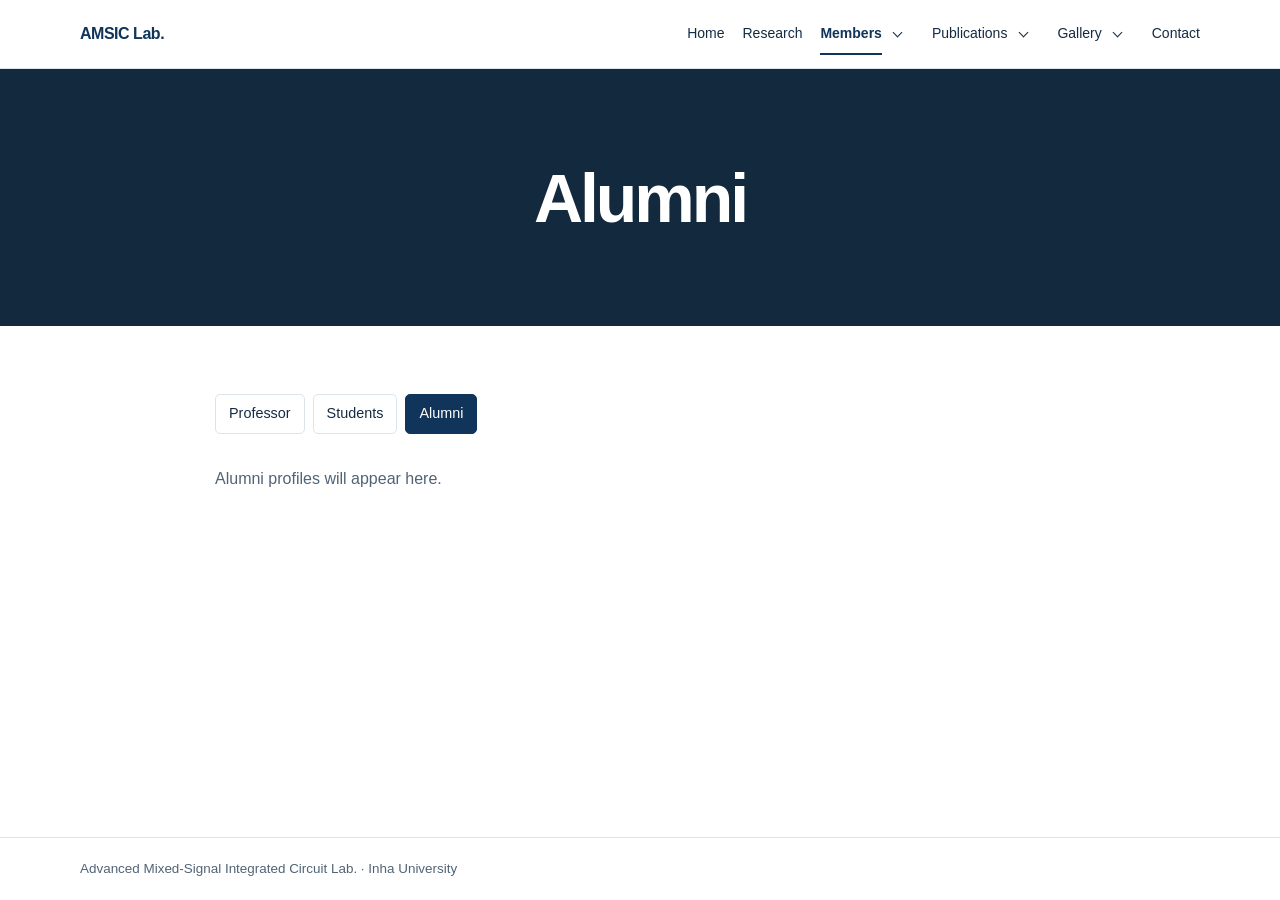
==== alumni.html @ 564e55a3 "Add files via upload" ====
<!doctype html>
<html lang="en">
<head>
  <meta charset="utf-8">
  <meta name="viewport" content="width=device-width, initial-scale=1">
  <title>Alumni | AMSIC Lab.</title>
  <!-- styles.css는 모든 페이지의 디자인, menu.js는 드롭다운 닫기 동작을 담당합니다. -->
  <link rel="stylesheet" href="styles.css">
  <script src="menu.js" defer></script>
</head>
<body>
  <a class="skip-link" href="#main">Skip to content</a>
  <!-- 공통 상단 메뉴. 메뉴를 바꿀 때는 각 HTML의 이 부분을 함께 수정하세요. -->
  <header class="header">
    <div class="container header-inner">
      <a class="brand" href="index.html">AMSIC Lab.</a>
      <nav class="nav" aria-label="Main navigation">
        <a href="index.html" class="nav-link">Home</a>
        <a href="research.html" class="nav-link">Research</a>
          <!-- 메뉴 이름의 href는 기본 페이지, details 안의 링크는 화살표를 눌렀을 때 나오는 목록입니다. -->
          <div class="nav-group">
            <a href="professor.html" class="nav-link is-active">Members</a>
            <details>
              <summary aria-label="Members submenu"></summary>
              <div class="dropdown">
              <a href="professor.html">Professor</a>
              <a href="students.html">Students</a>
              <a href="alumni.html" aria-current="page">Alumni</a>
              </div>
            </details>
          </div>
          <div class="nav-group">
            <a href="papers.html" class="nav-link">Publications</a>
            <details>
              <summary aria-label="Publications submenu"></summary>
              <div class="dropdown">
              <a href="papers.html">Papers</a>
              <a href="patents.html">Patents</a>
              </div>
            </details>
          </div>
          <div class="nav-group">
            <a href="team-gallery.html" class="nav-link">Gallery</a>
            <details>
              <summary aria-label="Gallery submenu"></summary>
              <div class="dropdown">
              <a href="team-gallery.html">Team Gallery</a>
              <a href="chip-gallery.html">Chip Gallery</a>
              </div>
            </details>
          </div>
        <a class="nav-link" href="index.html#contact">Contact</a>
      </nav>
    </div>
  </header>

  <main id="main">
    <div class="banner">
      <h1 class="container">Alumni</h1>
    </div>
    <div class="container reading page-content">
      <!-- 본문 상단의 하위 페이지 버튼. aria-current="page"는 지금 보고 있는 페이지를 표시합니다. -->
      <nav class="subnav" aria-label="Members pages">
        <a href="professor.html">Professor</a>
        <a href="students.html">Students</a>
        <a href="alumni.html" aria-current="page">Alumni</a>
      </nav>
      <!-- 항목을 추가할 때 아래 문장을 실제 내용 또는 목록으로 바꾸세요. -->
      <p>Alumni profiles will appear here.</p>
    </div>
  </main>

  <footer>
    <div class="container">Advanced Mixed-Signal Integrated Circuit Lab. · Inha University</div>
  </footer>
</body>
</html>
---- styles.css ----
/* 모든 페이지의 공통 디자인입니다. 색은 아래 값을 바꾸면 됩니다. */
:root {
  --navy: #10345a;
  --banner: #13293d;
  --ink: #142b43;
  --muted: #516377;
  --line: #dbe4ed;
  --tint: #f1f5f9;
  --white: #fff;
  --width: 1120px;
}

* { box-sizing: border-box; }
body {
  margin: 0;
  min-height: 100vh;
  display: flex;
  flex-direction: column;
  color: var(--ink);
  background: var(--white);
  font: 1rem/1.65 Inter, Arial, sans-serif;
}
main { flex: 1; }
a { color: inherit; text-underline-offset: 4px; }
a:focus-visible, summary:focus-visible { outline: 2px solid var(--navy); outline-offset: 3px; }
h1, h2, h3, p, figure { margin: 0; }
h1, h2, h3 { line-height: 1.15; }
h2 { color: var(--navy); font-size: clamp(1.55rem, 3vw, 2.25rem); letter-spacing: -.035em; }
h3 { font-size: 1.125rem; }
.container { width: min(var(--width), calc(100% - 48px)); margin-inline: auto; }
.reading { max-width: 850px; }
.skip-link { position: fixed; z-index: 5; top: 8px; left: 8px; padding: 8px 14px; background: white; transform: translateY(-160%); }
.skip-link:focus { transform: none; }

/* 상단 메뉴. is-active는 현재 메뉴에 밑줄을 표시합니다. */
.header { position: relative; z-index: 2; border-bottom: 1px solid var(--line); background: white; }
.header-inner { display: flex; align-items: center; justify-content: space-between; min-height: 68px; gap: 8px 24px; }
.brand { color: var(--navy); font-weight: 750; letter-spacing: -.03em; text-decoration: none; white-space: nowrap; }
.nav { display: flex; flex-wrap: wrap; align-items: center; gap: 0 18px; font-size: .875rem; }
.nav-group { display: flex; align-items: center; position: relative; }
.nav-link {
  display: inline-flex;
  align-items: center;
  min-height: 42px;
  text-decoration: none;
  background: linear-gradient(var(--navy), var(--navy)) left bottom / 0 2px no-repeat;
  transition: background-size 160ms ease;
}
.nav-link:hover, .nav-link.is-active { background-size: 100% 2px; }
.nav-link.is-active { color: var(--navy); font-weight: 700; }
.nav summary {
  display: grid;
  place-items: center;
  min-width: 32px;
  min-height: 42px;
  border-radius: 4px;
  list-style: none;
  cursor: pointer;
}
.nav summary::-webkit-details-marker { display: none; }
.nav summary:hover, .nav details[open] summary { background-color: var(--tint); }
.nav summary::after {
  content: "";
  width: 6px;
  height: 6px;
  border: solid currentColor;
  border-width: 0 1px 1px 0;
  transform: translateY(-2px) rotate(45deg);
  transition: transform 160ms ease;
}
.nav details[open] summary::after { transform: translateY(1px) rotate(225deg); }
.dropdown {
  position: absolute;
  top: 100%;
  right: 0;
  min-width: 148px;
  padding: 5px;
  border: 1px solid var(--line);
  border-radius: 7px;
  background: white;
  box-shadow: 0 8px 24px #10345a15;
}
.nav details[open] .dropdown { animation: enter 160ms ease-out; }
.dropdown a { display: block; padding: 8px 10px; border-radius: 4px; text-decoration: none; white-space: nowrap; }
.dropdown a:hover, .dropdown a[aria-current="page"] { background: var(--tint); color: var(--navy); }

/* hero는 홈 첫 화면, banner는 Research 같은 하위 페이지의 네이비 제목 영역입니다. */
.hero, .banner { text-align: center; }
.hero { padding: clamp(65px, 8vw, 112px) 0 clamp(54px, 7vw, 88px); }
.affiliation { margin-bottom: 18px; color: var(--muted); font-size: .76rem; font-weight: 700; letter-spacing: .16em; text-transform: uppercase; }
.hero h1 { color: var(--navy); font-size: clamp(2.3rem, 5.8vw, 4.75rem); letter-spacing: -.058em; line-height: 1.08; }
.intro { max-width: 560px; margin: 20px auto 0; color: var(--muted); }
.banner { padding: clamp(53px, 7vw, 91px) 0; background: var(--banner); color: white; }
.banner h1 { font-size: clamp(2.6rem, 6vw, 4.25rem); letter-spacing: -.045em; }
.banner h1, .hero .container { animation: enter 260ms ease-out; }
/* 제목과 드롭다운이 나타나는 효과. 위 animation 속성의 ms 값을 바꾸면 길이가 달라집니다. */
@keyframes enter {
  from { opacity: .45; transform: translateY(5px); }
  to { opacity: 1; transform: translateY(0); }
}

/* 홈 본문. News, Research 카드, Contact 영역에 공통 여백을 적용합니다. */
.section { padding-block: clamp(36px, 5vw, 60px); border-top: 1px solid var(--line); }
.section-heading { display: flex; align-items: baseline; justify-content: space-between; flex-wrap: wrap; gap: 8px 16px; margin-bottom: 20px; }
.section-heading a, .contact-panel a { color: var(--navy); font-weight: 700; }
.news { list-style: none; margin: 0; padding: 0; }
.news li { padding-block: 13px; border-bottom: 1px solid var(--line); }
.news li:first-child { border-top: 1px solid var(--line); }
.news li > span { display: inline-block; min-width: 84px; color: var(--muted); font-size: .86rem; }
.news a:hover { color: var(--navy); }
.topics { display: grid; grid-template-columns: repeat(3, minmax(0, 1fr)); gap: 12px; }
.topic { display: block; padding: 22px; border: 1px solid var(--line); border-radius: 8px; text-decoration: none; transition: background-color 160ms ease, transform 160ms ease; }
.topic:hover { transform: translateY(-2px); background: var(--tint); }
.topic p, .copy { margin-top: 9px; color: var(--muted); }
.contact-panel { padding: clamp(23px, 5vw, 46px); border-radius: 8px; background: var(--tint); }
.contact-panel p { margin: 10px 0; }

/* 하위 페이지 본문. subnav는 본문 상단의 페이지 이동 버튼입니다. */
.page-content { padding-block: clamp(34px, 6vw, 68px); }
.page-content > h2 { margin-bottom: 14px; }
.page-content > p { color: var(--muted); }
.subnav { display: flex; gap: 8px; flex-wrap: wrap; margin-bottom: 32px; }
.subnav a { padding: 7px 13px; border: 1px solid var(--line); border-radius: 5px; font-size: .9rem; text-decoration: none; }
.subnav a:hover { background: var(--tint); }
.subnav a[aria-current="page"] { background: var(--navy); color: white; border-color: var(--navy); }
.entry { padding-block: 25px; border-top: 1px solid var(--line); }
.entry h2 { font-size: clamp(1.28rem, 2.5vw, 1.65rem); }
.entry p { margin-top: 9px; color: var(--muted); }
.research-list { margin-top: 30px; }
.media-slot { display: grid; place-items: center; min-height: 155px; margin-top: 16px; padding: 20px; border: 1px dashed #b7c6d6; border-radius: 7px; color: var(--muted); background: var(--tint); text-align: center; }
.media-slot img { display: block; width: 100%; height: auto; }
.media-slot figcaption { margin-top: 8px; }
footer { padding-block: 20px; border-top: 1px solid var(--line); color: var(--muted); font-size: .84rem; }

/* 화면이 좁으면 상단 메뉴가 줄바꿈되고 연구 카드가 한 열로 바뀝니다. */
@media (max-width: 720px) {
  .container { width: calc(100% - 32px); }
  .header-inner { flex-direction: column; align-items: flex-start; justify-content: center; padding-block: 10px; gap: 2px; }
  .nav { gap: 0 10px; font-size: .83rem; }
  .nav-group:first-of-type .dropdown { left: 0; right: auto; }
  .topics { grid-template-columns: 1fr; }
}
/* 사용자가 기기에서 동작 줄이기를 켜면 전환 효과를 끕니다. */
@media (prefers-reduced-motion: reduce) {
  *, *::before, *::after { animation: none !important; transition: none !important; }
}
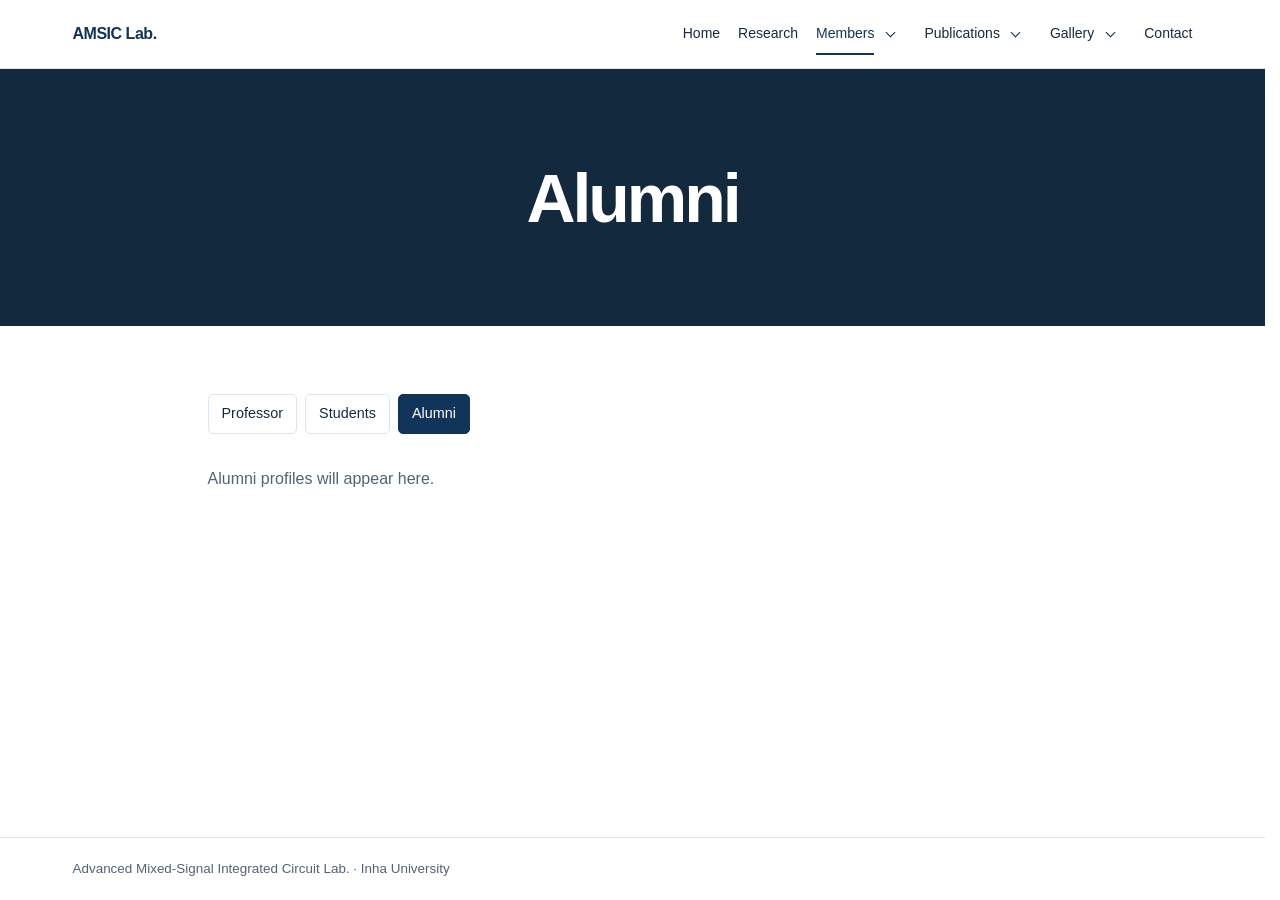
==== commit 5515112c: "Add files via upload" ====
--- a/alumni.html
+++ b/alumni.html
@@ -49,7 +49,7 @@
               </div>
             </details>
           </div>
-        <a class="nav-link" href="index.html#contact">Contact</a>
+        <a class="nav-link" href="contact.html">Contact</a>
       </nav>
     </div>
   </header>
--- a/styles.css
+++ b/styles.css
@@ -9,6 +9,9 @@
   --white: #fff;
   --width: 1120px;
 }
+
+/* 스크롤바 유무에 따라 로고와 메뉴가 움직이지 않도록 자리를 확보합니다. */
+html { scrollbar-gutter: stable; }
 
 * { box-sizing: border-box; }
 body {
@@ -47,7 +50,8 @@
   transition: background-size 160ms ease;
 }
 .nav-link:hover, .nav-link.is-active { background-size: 100% 2px; }
-.nav-link.is-active { color: var(--navy); font-weight: 700; }
+/* 선택 메뉴의 글자 폭을 유지하고 밑줄로 현재 위치를 표시합니다. */
+.nav-link.is-active { color: var(--navy); font-weight: 400; }
 .nav summary {
   display: grid;
   place-items: center;
@@ -92,7 +96,7 @@
 .intro { max-width: 560px; margin: 20px auto 0; color: var(--muted); }
 .banner { padding: clamp(53px, 7vw, 91px) 0; background: var(--banner); color: white; }
 .banner h1 { font-size: clamp(2.6rem, 6vw, 4.25rem); letter-spacing: -.045em; }
-.banner h1, .hero .container { animation: enter 260ms ease-out; }
+.banner h1, .hero .container { animation: enter 800ms ease-out; }
 /* 제목과 드롭다운이 나타나는 효과. 위 animation 속성의 ms 값을 바꾸면 길이가 달라집니다. */
 @keyframes enter {
   from { opacity: .45; transform: translateY(5px); }
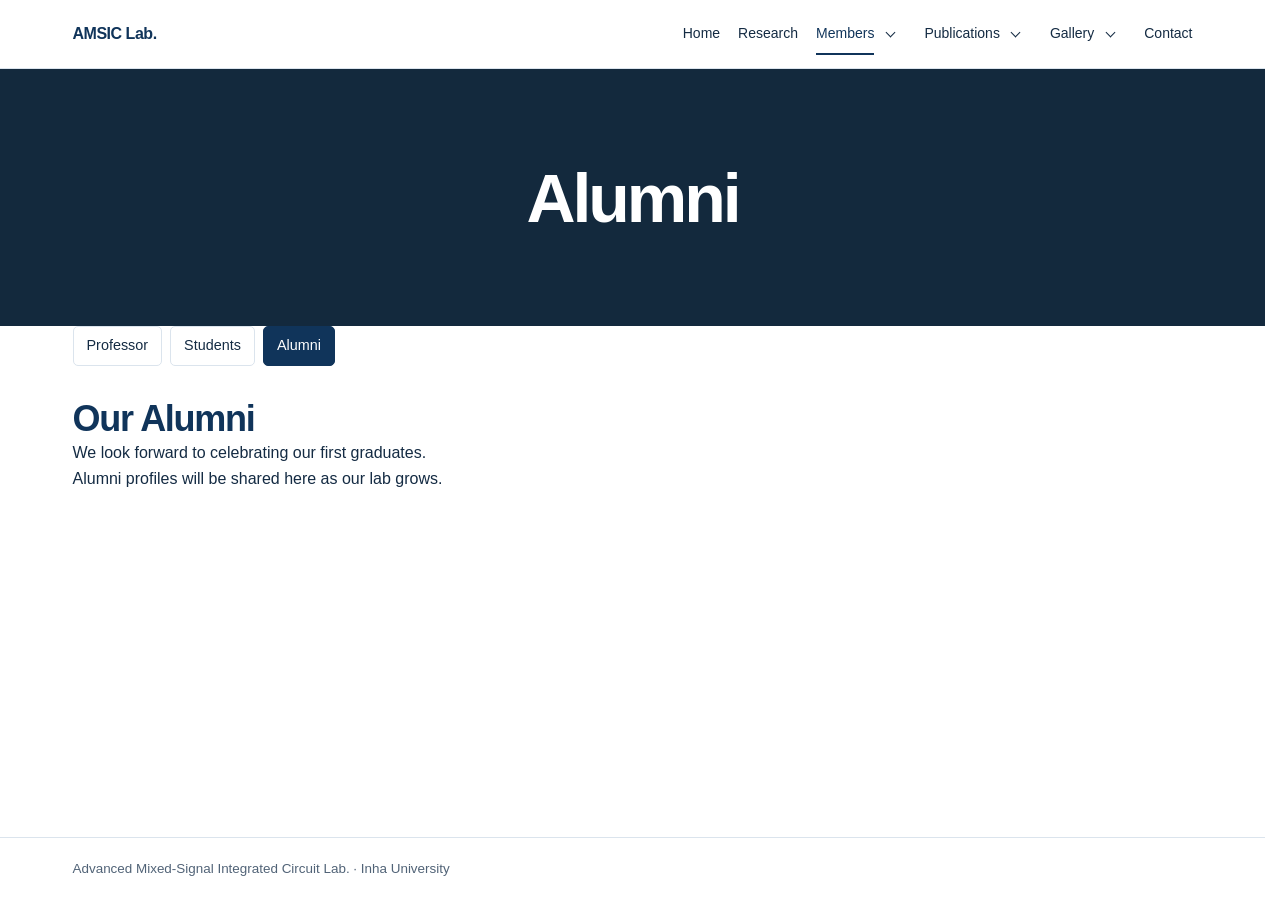
==== commit bcbb4f7f: "Update alumni.html" ====
--- a/alumni.html
+++ b/alumni.html
@@ -58,18 +58,25 @@
     <div class="banner">
       <h1 class="container">Alumni</h1>
     </div>
-    <div class="container reading page-content">
-      <!-- 본문 상단의 하위 페이지 버튼. aria-current="page"는 지금 보고 있는 페이지를 표시합니다. -->
+  
+    <div class="container alumni-content">
+      <!-- Members 페이지 공통 버튼 -->
       <nav class="subnav" aria-label="Members pages">
         <a href="professor.html">Professor</a>
         <a href="students.html">Students</a>
         <a href="alumni.html" aria-current="page">Alumni</a>
       </nav>
-      <!-- 항목을 추가할 때 아래 문장을 실제 내용 또는 목록으로 바꾸세요. -->
-      <p>Alumni profiles will appear here.</p>
+  
+      <!-- 졸업생이 생기면 이 영역을 프로필 목록으로 교체하세요. -->
+      <section class="alumni-notice" aria-labelledby="alumni-title">
+        <h2 id="alumni-title">Our Alumni</h2>
+        <p>
+          We look forward to celebrating our first graduates.<br>
+          Alumni profiles will be shared here as our lab grows.
+        </p>
+      </section>
     </div>
   </main>
-
   <footer>
     <div class="container">Advanced Mixed-Signal Integrated Circuit Lab. · Inha University</div>
   </footer>
--- a/styles.css
+++ b/styles.css
@@ -36,54 +36,22 @@
 .skip-link:focus { transform: none; }
 
 /* 상단 메뉴. is-active는 현재 메뉴에 밑줄을 표시합니다. */
-.header { position: relative; z-index: 2; border-bottom: 1px solid var(--line); background: white; }
+.header { position: sticky; top: 0; z-index: 100; border-bottom: 1px solid var(--line); background: white; box-shadow: none; transition: box-shadow 200ms ease; }
+.header.is-scrolled { box-shadow: 0 4px 12px rgba(16, 52, 90, 0.12); }
 .header-inner { display: flex; align-items: center; justify-content: space-between; min-height: 68px; gap: 8px 24px; }
 .brand { color: var(--navy); font-weight: 750; letter-spacing: -.03em; text-decoration: none; white-space: nowrap; }
 .nav { display: flex; flex-wrap: wrap; align-items: center; gap: 0 18px; font-size: .875rem; }
 .nav-group { display: flex; align-items: center; position: relative; }
-.nav-link {
-  display: inline-flex;
-  align-items: center;
-  min-height: 42px;
-  text-decoration: none;
-  background: linear-gradient(var(--navy), var(--navy)) left bottom / 0 2px no-repeat;
-  transition: background-size 160ms ease;
-}
+.nav-link { display: inline-flex; align-items: center; min-height: 42px; text-decoration: none; background: linear-gradient(var(--navy), var(--navy)) left bottom / 0 2px no-repeat; transition: background-size 160ms ease; }
 .nav-link:hover, .nav-link.is-active { background-size: 100% 2px; }
 /* 선택 메뉴의 글자 폭을 유지하고 밑줄로 현재 위치를 표시합니다. */
 .nav-link.is-active { color: var(--navy); font-weight: 400; }
-.nav summary {
-  display: grid;
-  place-items: center;
-  min-width: 32px;
-  min-height: 42px;
-  border-radius: 4px;
-  list-style: none;
-  cursor: pointer;
-}
+.nav summary { display: grid; place-items: center; min-width: 32px; min-height: 42px; border-radius: 4px; list-style: none; cursor: pointer; }
 .nav summary::-webkit-details-marker { display: none; }
 .nav summary:hover, .nav details[open] summary { background-color: var(--tint); }
-.nav summary::after {
-  content: "";
-  width: 6px;
-  height: 6px;
-  border: solid currentColor;
-  border-width: 0 1px 1px 0;
-  transform: translateY(-2px) rotate(45deg);
-  transition: transform 160ms ease;
-}
+.nav summary::after { content: ""; width: 6px; height: 6px; border: solid currentColor; border-width: 0 1px 1px 0; transform: translateY(-2px) rotate(45deg); transition: transform 160ms ease; }
 .nav details[open] summary::after { transform: translateY(1px) rotate(225deg); }
-.dropdown {
-  position: absolute;
-  top: 100%;
-  right: 0;
-  min-width: 148px;
-  padding: 5px;
-  border: 1px solid var(--line);
-  border-radius: 7px;
-  background: white;
-  box-shadow: 0 8px 24px #10345a15;
-}
+.dropdown { position: absolute; top: 100%; right: 0; min-width: 148px; padding: 5px; border: 1px solid var(--line); border-radius: 7px; background: white; box-shadow: 0 8px 24px #10345a15; }
 .nav details[open] .dropdown { animation: enter 160ms ease-out; }
 .dropdown a { display: block; padding: 8px 10px; border-radius: 4px; text-decoration: none; white-space: nowrap; }
 .dropdown a:hover, .dropdown a[aria-current="page"] { background: var(--tint); color: var(--navy); }
@@ -93,10 +61,10 @@
 .hero { padding: clamp(65px, 8vw, 112px) 0 clamp(54px, 7vw, 88px); }
 .affiliation { margin-bottom: 18px; color: var(--muted); font-size: .76rem; font-weight: 700; letter-spacing: .16em; text-transform: uppercase; }
 .hero h1 { color: var(--navy); font-size: clamp(2.3rem, 5.8vw, 4.75rem); letter-spacing: -.058em; line-height: 1.08; }
-.intro { max-width: 560px; margin: 20px auto 0; color: var(--muted); }
+.intro { max-width: 820px; margin: 24px auto 0; color: var(--muted); line-height: 1.9; }
 .banner { padding: clamp(53px, 7vw, 91px) 0; background: var(--banner); color: white; }
 .banner h1 { font-size: clamp(2.6rem, 6vw, 4.25rem); letter-spacing: -.045em; }
-.banner h1, .hero .container { animation: enter 800ms ease-out; }
+.banner h1, .hero .container { animation: enter 600ms ease-out; }
 /* 제목과 드롭다운이 나타나는 효과. 위 animation 속성의 ms 값을 바꾸면 길이가 달라집니다. */
 @keyframes enter {
   from { opacity: .45; transform: translateY(5px); }
@@ -112,7 +80,7 @@
 .news li:first-child { border-top: 1px solid var(--line); }
 .news li > span { display: inline-block; min-width: 84px; color: var(--muted); font-size: .86rem; }
 .news a:hover { color: var(--navy); }
-.topics { display: grid; grid-template-columns: repeat(3, minmax(0, 1fr)); gap: 12px; }
+.topics { display: grid; grid-template-columns: repeat(4, minmax(0, 1fr)); gap: 12px; }
 .topic { display: block; padding: 22px; border: 1px solid var(--line); border-radius: 8px; text-decoration: none; transition: background-color 160ms ease, transform 160ms ease; }
 .topic:hover { transform: translateY(-2px); background: var(--tint); }
 .topic p, .copy { margin-top: 9px; color: var(--muted); }
@@ -131,7 +99,7 @@
 .entry h2 { font-size: clamp(1.28rem, 2.5vw, 1.65rem); }
 .entry p { margin-top: 9px; color: var(--muted); }
 .research-list { margin-top: 30px; }
-.media-slot { display: grid; place-items: center; min-height: 155px; margin-top: 16px; padding: 20px; border: 1px dashed #b7c6d6; border-radius: 7px; color: var(--muted); background: var(--tint); text-align: center; }
+.media-slot { margin: 16px 0 0; padding: 0; border: none; background: transparent; }
 .media-slot img { display: block; width: 100%; height: auto; }
 .media-slot figcaption { margin-top: 8px; }
 footer { padding-block: 20px; border-top: 1px solid var(--line); color: var(--muted); font-size: .84rem; }
@@ -148,3 +116,142 @@
 @media (prefers-reduced-motion: reduce) {
   *, *::before, *::after { animation: none !important; transition: none !important; }
 }
+
+/* 새로고침할 때 화면이 조금씩 밀리는 현상 방지 */
+body { overflow-anchor: none; }
+
+/* 카드에서 이동한 연구 제목이 고정 메뉴 아래에 보이도록 설정 */
+.research-list .entry { scroll-margin-top: 90px; }
+
+/* 모바일에서는 상단 메뉴가 높아지는 점을 반영 */
+@media (max-width: 720px) {
+  .research-list .entry {
+    scroll-margin-top: 150px;
+  }
+}
+
+/* ===== 교수님 페이지 ===== */
+
+/* 본문 너비와 상하 여백 */
+.professor-content { padding-block: 40px 64px; }
+
+/* 사진 왼쪽, 기본 정보 오른쪽 */
+.professor-profile { display: grid; grid-template-columns: 220px minmax(0, 1fr); align-items: center; gap: 48px; padding-block: 12px 48px; }
+
+/* 사진은 원본 비율을 유지 */
+.professor-photo { display: block; width: 100%; height: auto; border-radius: 4px; }
+
+/* 성함 */
+.professor-info h2 { margin: 0 0 18px; color: var(--navy); font-size: clamp(1.8rem, 3.5vw, 2.7rem); letter-spacing: -0.04em; }
+
+/* 직위 */
+.professor-position { margin-bottom: 8px; font-size: 1.12rem; font-weight: 600; }
+
+.professor-info > p { line-height: 1.8; }
+
+/* 이메일과 전화번호 */
+.professor-contact { display: grid; gap: 8px; margin: 22px 0 0; }
+.professor-contact > div { display: grid; grid-template-columns: 52px minmax(0, 1fr); gap: 12px; }
+.professor-contact dt { color: var(--muted); font-size: 0.9rem; }
+.professor-contact dd { margin: 0; overflow-wrap: anywhere; }
+.professor-contact a { text-decoration: none; }
+.professor-contact a:hover { text-decoration: underline; }
+
+/* 학력·경력·수상 영역 */
+.professor-section { display: grid; grid-template-columns: 190px minmax(0, 1fr); gap: 28px; padding-block: 36px; border-top: 1px solid var(--line); }
+.professor-section > h2 { font-size: 1.5rem; line-height: 1.3; letter-spacing: -0.03em; }
+.professor-entries { display: grid; gap: 26px; }
+.professor-record { display: grid; grid-template-columns: 160px minmax(0, 1fr); align-items: start; gap: 20px; }
+.professor-section .record-date { margin: 0; color: var(--muted); font-size: 0.88rem; line-height: 1.7; }
+
+/* 학위명과 직위 */
+.record-detail h3 { margin: 0 0 7px; font-size: 1rem; font-weight: 700; line-height: 1.5; }
+.record-detail p { margin: 0; }
+.record-detail .record-note { margin-top: 5px; color: var(--muted); font-size: 0.9rem; }
+
+/* 수상 내역 */
+.professor-awards { display: grid; gap: 18px; margin: 0; padding: 0; list-style: none; }
+.professor-awards li { display: grid; grid-template-columns: 160px minmax(0, 1fr); align-items: start; gap: 20px; }
+
+/* 태블릿에서는 영역 제목을 목록 위로 이동 */
+@media (max-width: 900px) {
+  .professor-section {
+    grid-template-columns: 1fr;
+    gap: 22px;
+  }
+}
+
+/* 모바일에서는 사진과 정보를 세로 배치 */
+@media (max-width: 600px) {
+  .professor-profile {
+    grid-template-columns: 1fr;
+    gap: 24px;
+    padding-bottom: 32px;
+  }
+
+  .professor-photo { max-width: 200px; }
+
+  .professor-record,
+  .professor-awards li { grid-template-columns: 1fr; gap: 6px; }
+  .professor-section { padding-block: 28px; } 
+}
+
+
+/* Students 페이지: PC 한 줄에 두 명 / 사진 왼쪽, 정보 오른쪽 */
+.students-content { padding-block: 40px 72px; }
+
+/* 대학원생 / 학부연구생 목록 */
+.students-content .student-section { margin-top: 40px; }
+.students-content .student-section h2 { margin: 0 0 24px; color: var(--navy); }
+.students-content .student-grid { display: grid; grid-template-columns: repeat(2, minmax(0, 1fr)); gap: 24px; }
+
+/* 학생 카드 */
+.students-content .student-card { display: grid; grid-template-columns: 128px minmax(0, 1fr); align-items: start; gap: 24px; margin: 0; padding: 24px; border: 1px solid var(--line); border-radius: 8px; background: #fff; }
+
+/* 사진을 3:4 틀에 꽉 채우고, 넘치는 가장자리는 자동으로 자릅니다. */
+.students-content .student-photo { display: block; width: 100%; max-width: none; height: auto; aspect-ratio: 3 / 4; margin: 0; object-fit: cover; object-position: center; background: transparent; border-radius: 4px; }
+/* 확대된 사진이 틀 밖으로 나오지 않도록 처리 */
+.students-content .student-photo-frame { aspect-ratio: 3 / 4; overflow: hidden; border-radius: 4px; }
+.students-content .student-photo-frame .student-photo { height: 100%; border-radius: 0; transform: scale(1.08); }
+
+/* 이름과 학생 정보 */
+.students-content .student-info { min-width: 0; text-align: left; }
+.students-content .student-info h3 { margin: 0; color: var(--navy); font-size: 1.08rem; font-weight: 700; line-height: 1.5; }
+.students-content .student-info h3 span { display: inline-block; }
+
+/* Course / Email / Education */
+.students-content .student-details { display: grid; gap: 8px; margin: 12px 0 0; }
+.students-content .student-details dt { margin: 0 0 3px; color: var(--muted); font-size: 0.78rem; font-weight: 600; }
+.students-content .student-details dd { margin: 0; color: var(--ink); font-size: 0.9rem; line-height: 1.65; overflow-wrap: anywhere; }
+
+/* 이메일 링크 */
+.students-content .student-details a { color: inherit; text-decoration: none; }
+.students-content .student-details a:hover { text-decoration: underline; text-underline-offset: 3px; }
+
+/* 태블릿과 모바일: 한 줄에 한 명 */
+@media (max-width: 900px) {
+  .students-content .student-grid { grid-template-columns: minmax(0, 1fr); }
+}
+
+/* 작은 모바일: 사진 아래에 정보 배치 */
+@media (max-width: 480px) {
+  .students-content .student-card { grid-template-columns: minmax(0, 1fr); gap: 20px; padding: 22px; }
+  .students-content .student-photo { width: 128px; }
+}
+
+/* 작은 모바일: 사진 아래에 정보 배치 */
+@media (max-width: 480px) {
+  .students-content .student-card { grid-template-columns: minmax(0, 1fr); gap: 20px; padding: 22px; }
+  .students-content .student-photo { width: 128px; }
+  .students-content .student-photo-frame { width: 128px; }
+}
+
+.students-content .student-details dd.student-course { color: var(--navy); font-weight: 700; }
+
+
+/* Home 뉴스·Contact 링크: 평소에는 밑줄 숨김 */
+.news a, .contact-panel a { text-decoration: none; }
+
+/* 마우스를 올리거나 키보드로 선택하면 밑줄 표시 */
+.news a:hover, .news a:focus-visible,
+.contact-panel a:hover, .contact-panel a:focus-visible { text-decoration: underline; text-underline-offset: 4px; }
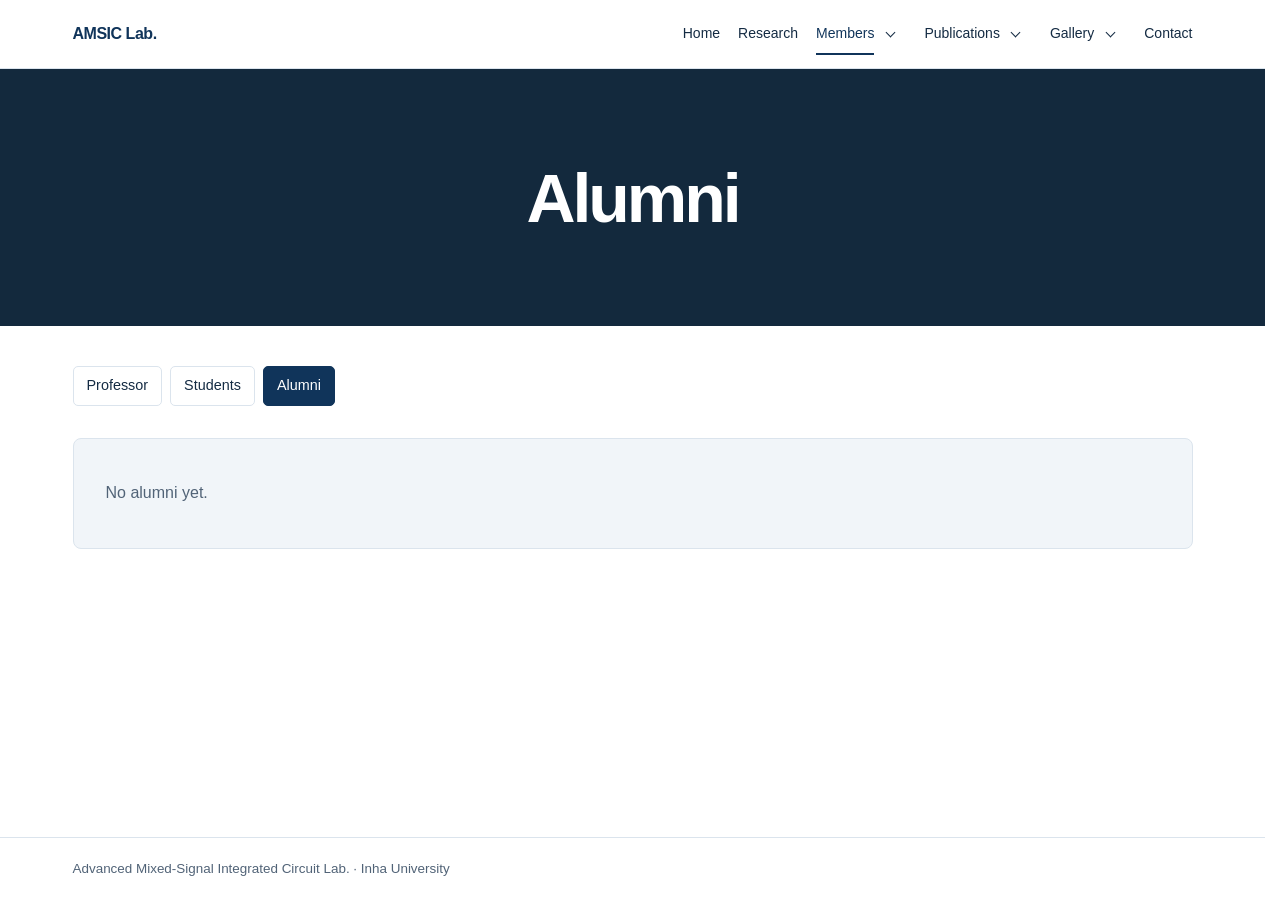
==== commit 809936fc: "Revise alumni section for no current profiles Updated alumni section to indicate no alumni yet." ====
--- a/alumni.html
+++ b/alumni.html
@@ -68,13 +68,9 @@
       </nav>
   
       <!-- 졸업생이 생기면 이 영역을 프로필 목록으로 교체하세요. -->
-      <section class="alumni-notice" aria-labelledby="alumni-title">
-        <h2 id="alumni-title">Our Alumni</h2>
-        <p>
-          We look forward to celebrating our first graduates.<br>
-          Alumni profiles will be shared here as our lab grows.
-        </p>
-      </section>
+        <section class="alumni-notice" aria-label="Alumni">
+          <p>No alumni yet.</p>
+        </section>
     </div>
   </main>
   <footer>
--- a/styles.css
+++ b/styles.css
@@ -255,3 +255,17 @@
 /* 마우스를 올리거나 키보드로 선택하면 밑줄 표시 */
 .news a:hover, .news a:focus-visible,
 .contact-panel a:hover, .contact-panel a:focus-visible { text-decoration: underline; text-underline-offset: 4px; }
+
+/* Alumni: Professor·Students와 본문 너비 및 버튼 위쪽 여백 통일 */
+.alumni-content { padding-block: 40px 72px; }
+
+/* 졸업생 안내 영역 */
+.alumni-notice { padding: 40px 32px; border: 1px solid var(--line); border-radius: 8px; background: var(--tint); }
+.alumni-notice h2 { margin-bottom: 14px; font-size: 1.5rem; }
+.alumni-notice p { color: var(--muted); line-height: 1.8; }
+
+/* 모바일 여백 */
+@media (max-width: 480px) {
+  .alumni-notice { padding: 28px 22px; }
+}
+
